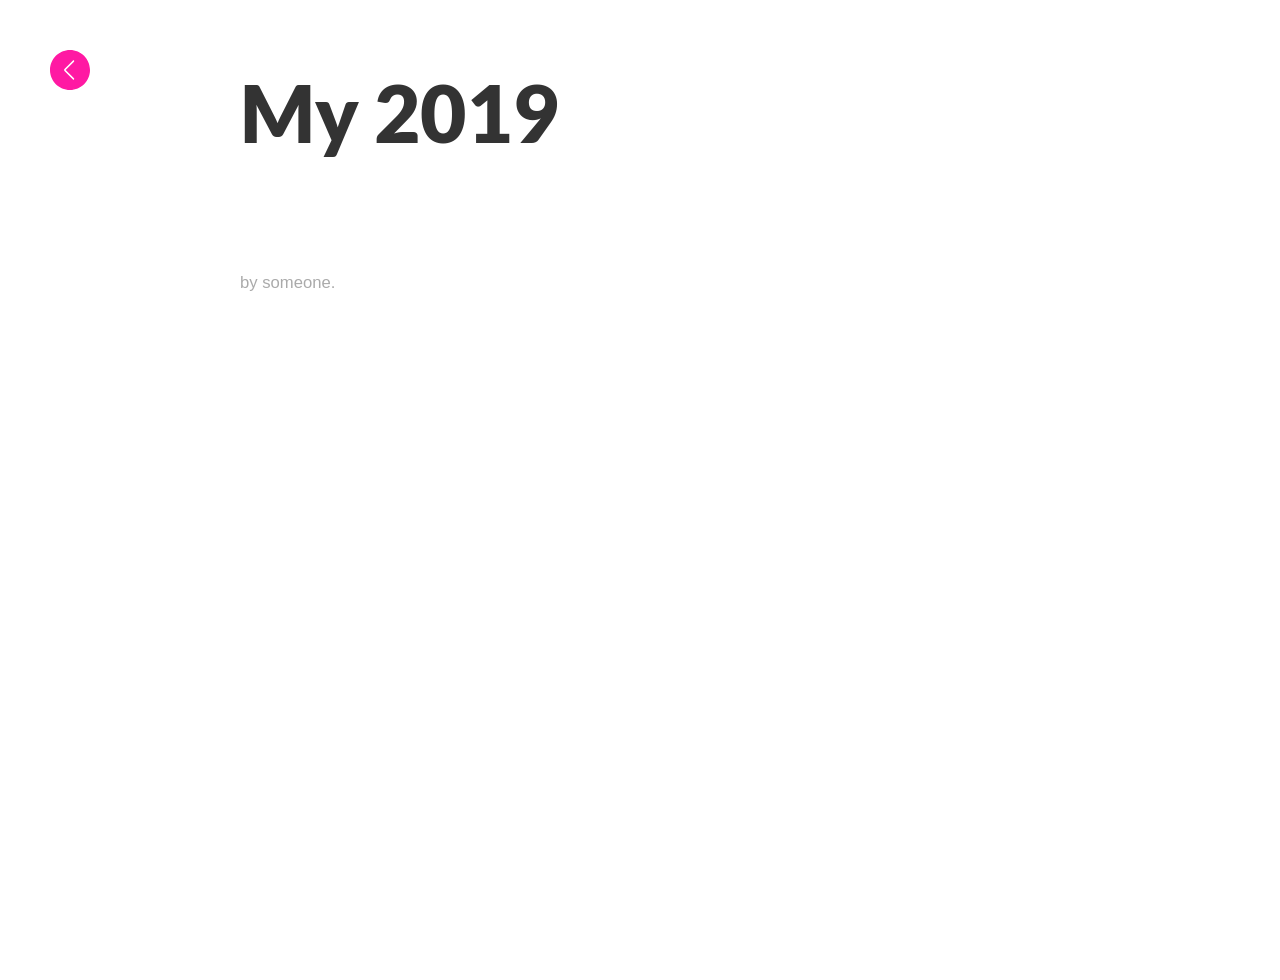
==== index.html @ af3c54cf "Tue Dec 25 19:59:23 PST 2018" ====
<!DOCTYPE html><html><head><meta charset="utf-8"><meta name="viewport" content="width=device-width, initial-scale=1"><title>My 2019</title><link rel="stylesheet" href="/css/main.css"><title>My 2019</title><meta property="og:title" content="My 2019" /><meta property="og:locale" content="en_US" /><meta property="og:site_name" content="My 2019" /><script type="application/ld+json"> {"name":"My 2019","description":null,"author":null,"@type":"WebSite","url":"/","publisher":null,"image":null,"headline":"My 2019","dateModified":null,"datePublished":null,"sameAs":null,"mainEntityOfPage":null,"@context":"http://schema.org"}</script></head><body style="background-color: rgb(255, 255, 255)"><script async src="/js/theme.min.js"></script><header> <a href="/"><div class="home"></div></a></header><main> <article><h1 class="headline">My 2019</h1><div class="article-list"></div></article></main><footer><p class="copy"><small>by someone.</small></p></footer></body></html>
---- css/main.css ----
html,body{height:100%}body{max-width:800px;font-family:"Helvetica Neue",sans-serif;margin:0 auto;line-height:1.7;font-size:20px;color:#333;padding:2em 1em;text-rendering:optimizeLegibility;height:100%}@media screen and (max-width: 600px){body{max-width:100%;padding:1em}}h1,h2,h3,h4,h5,h6{font-family:"Lato", "Helvetica Neue", Helvetica, sans-serif;font-weight:bold;line-height:1.8;margin:0;text-transform:capitalize}a{color:#f09;text-decoration:none}a:hover{color:#333}p a{color:#333;text-decoration:none;background:-webkit-linear-gradient(transparent 90%, #ff33ad 10%);background:-moz-linear-gradient(transparent 90%, #ff33ad 10%);background:linear-gradient(transparent 90%, #ff33ad 10%);-webkit-box-shadow:inset 0 0 0 0 #ff33ad;box-shadow:inset 0 0 0 0 #ff33ad;-webkit-transition:box-shadow ease 1s;-moz-transition:box-shadow ease 1s;transition:box-shadow ease 1s}p a:hover{color:#fff;-webkit-box-shadow:inset 0 -100px 0 0 #ff33ad;box-shadow:inset 0 -100px 0 0 #ff33ad}figure{margin:0}img{max-width:100%}pre,code{overflow:auto;font-size:14px;border-radius:3px;border:1px solid #f09}pre>code,code>code{border:none}pre{padding:1em}code{padding:0.1em}blockquote{border-left:2px solid #f09;padding-left:1em;font-family:Georgia,Times,Times New Roman,serif;font-size:18px;font-style:italic}.headline,.post-headline{font-size:2em;margin-bottom:0.5em}@media screen and (max-width: 600px){.headline,.post-headline{font-size:2em}}.headline{font-size:4em}.home{background-image:url(../images/left-arrow.svg);background-repeat:no-repeat;height:40px;width:40px;opacity:0.9;position:fixed;top:50px;left:50px}.home:hover{opacity:1}@media screen and (max-width: 1000px){.home{top:90%;left:90%;height:30px;width:30px;opacity:0.6}}.article-list{margin:1em 0}.video{width:100%;height:360px}@media screen and (max-width: 1000px){.video{height:300px}}@media screen and (max-width: 600px){.video{height:180px}}#markdown-toc::before{content:"Contents";font-weight:bold}#markdown-toc ul{list-style:decimal}#markdown-toc{border:1px solid #f09;padding:1.5em;list-style:decimal;display:inline-block}.theme{cursor:pointer}footer{position:relative;top:2em}.links a{margin-right:1em}.copy{color:#aaa}.divider{margin:1em 0}@font-face{font-family:'Lato';font-style:normal;font-weight:900;src:local("Lato Black"),local("Lato-Black"),url(fonts/R4a6fty3waPci7C44H8AjvY6323mHUZFJMgTvxaG2iE.woff2) format("woff2");unicode-range:U+0100-024F,U+1E00-1EFF,U+20A0-20AB,U+20AD-20CF,U+2C60-2C7F,U+A720-A7FF}@font-face{font-family:'Lato';font-style:normal;font-weight:900;src:local("Lato Black"),local("Lato-Black"),url(fonts/tI4j516nok_GrVf4dhunkg.woff2) format("woff2");unicode-range:U+0000-00FF,U+0131,U+0152-0153,U+02C6,U+02DA,U+02DC,U+2000-206F,U+2074,U+20AC,U+2212,U+2215}@font-face{font-family:'Work Sans';font-style:normal;font-weight:400;src:local("Work Sans"),local("WorkSans-Regular"),url(fonts/WB2LNay3rHMH1zU8UJnUHBJtnKITppOI_IvcXXDNrsc.woff2) format("woff2");unicode-range:U+0100-024F,U+1E00-1EFF,U+20A0-20AB,U+20AD-20CF,U+2C60-2C7F,U+A720-A7FF}@font-face{font-family:'Work Sans';font-style:normal;font-weight:400;src:local("Work Sans"),local("WorkSans-Regular"),url(fonts/ElUAY9q6T0Ayx4zWzW63VFtXRa8TVwTICgirnJhmVJw.woff2) format("woff2");unicode-range:U+0000-00FF,U+0131,U+0152-0153,U+02C6,U+02DA,U+02DC,U+2000-206F,U+2074,U+20AC,U+2212,U+2215}
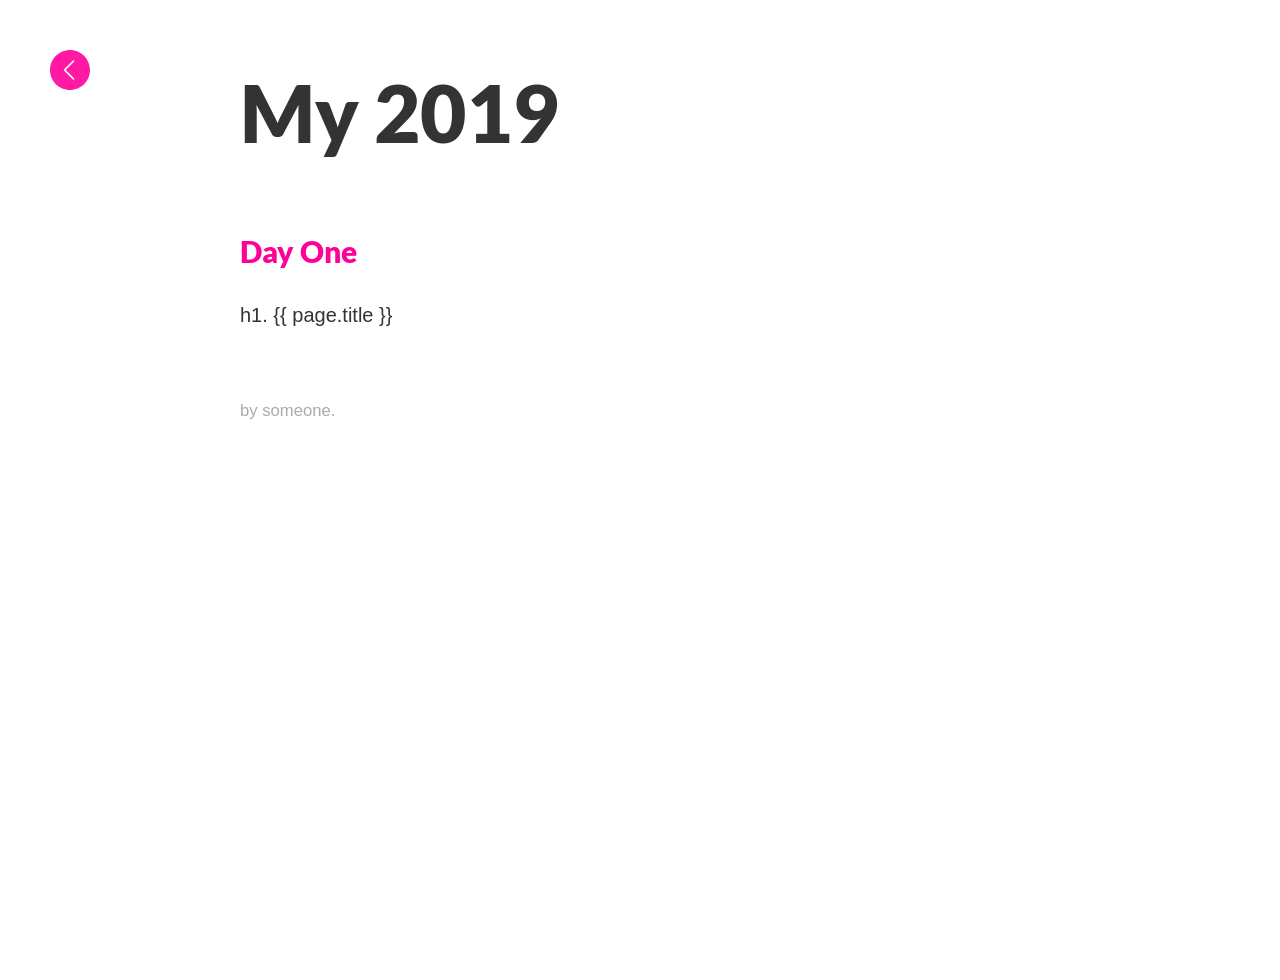
==== commit 143dbc8f: "Tue Dec 25 20:08:29 PST 2018" ====
--- a/index.html
+++ b/index.html
@@ -1 +1 @@
-<!DOCTYPE html><html><head><meta charset="utf-8"><meta name="viewport" content="width=device-width, initial-scale=1"><title>My 2019</title><link rel="stylesheet" href="/css/main.css"><title>My 2019</title><meta property="og:title" content="My 2019" /><meta property="og:locale" content="en_US" /><meta property="og:site_name" content="My 2019" /><script type="application/ld+json"> {"name":"My 2019","description":null,"author":null,"@type":"WebSite","url":"/","publisher":null,"image":null,"headline":"My 2019","dateModified":null,"datePublished":null,"sameAs":null,"mainEntityOfPage":null,"@context":"http://schema.org"}</script></head><body style="background-color: rgb(255, 255, 255)"><script async src="/js/theme.min.js"></script><header> <a href="/"><div class="home"></div></a></header><main> <article><h1 class="headline">My 2019</h1><div class="article-list"></div></article></main><footer><p class="copy"><small>by someone.</small></p></footer></body></html>
+<!DOCTYPE html><html><head><meta charset="utf-8"><meta name="viewport" content="width=device-width, initial-scale=1"><title>My 2019</title><link rel="stylesheet" href="/css/main.css"><title>My 2019</title><meta property="og:title" content="My 2019" /><meta property="og:locale" content="en_US" /><meta property="og:site_name" content="My 2019" /><script type="application/ld+json"> {"name":"My 2019","description":null,"author":null,"@type":"WebSite","url":"/","publisher":null,"image":null,"headline":"My 2019","dateModified":null,"datePublished":null,"sameAs":null,"mainEntityOfPage":null,"@context":"http://schema.org"}</script></head><body style="background-color: rgb(255, 255, 255)"><script async src="/js/theme.min.js"></script><header> <a href="/"><div class="home"></div></a></header><main> <article><h1 class="headline">My 2019</h1><div class="article-list"><h2><a href="/2018/12/25/day-one.html">Day One</a></h2><p>h1. {{ page.title }}</p></div></article></main><footer><p class="copy"><small>by someone.</small></p></footer></body></html>
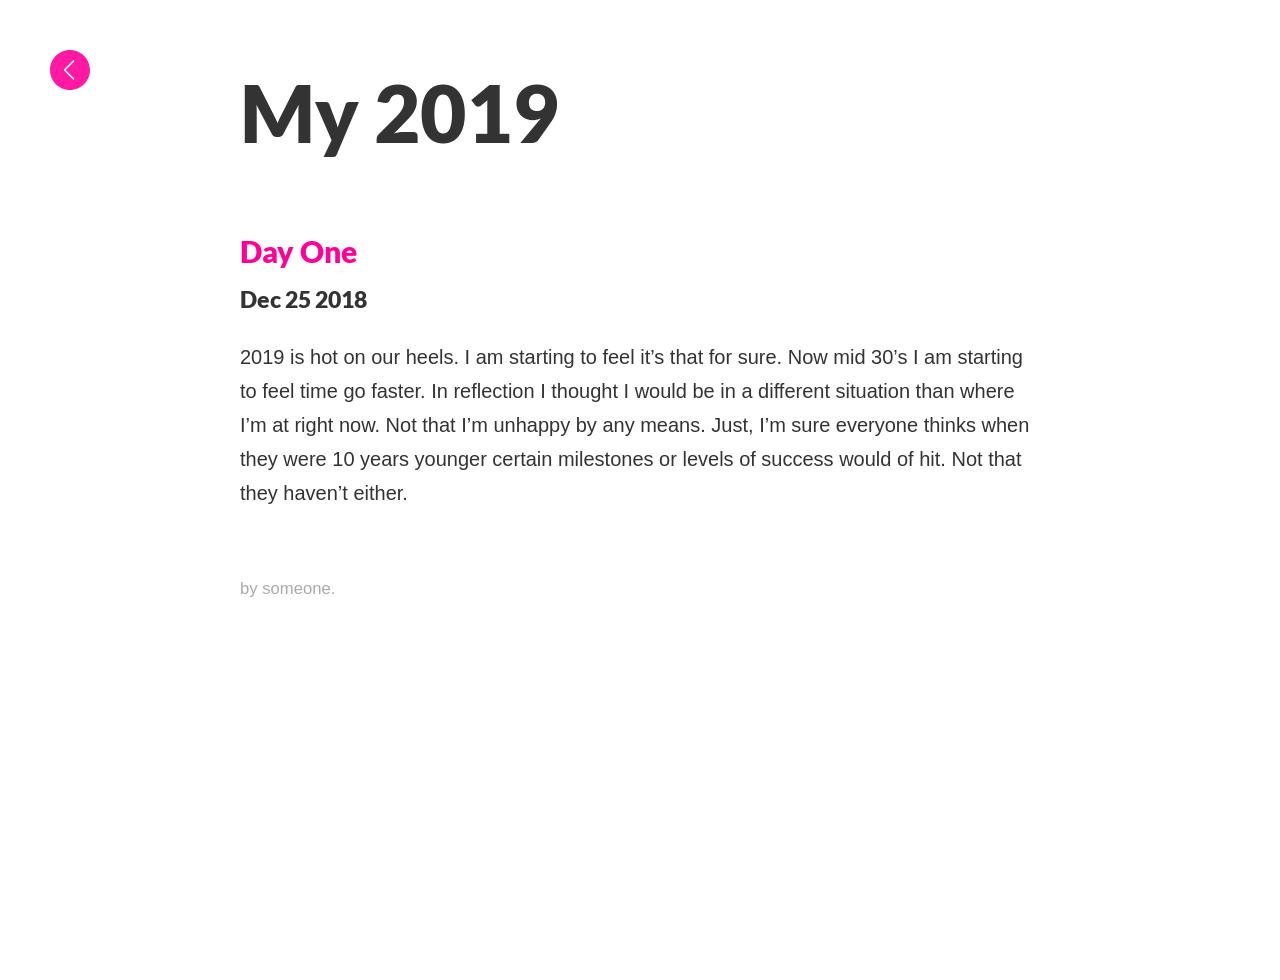
==== commit 1281b060: "Tue Dec 25 20:48:27 PST 2018" ====
--- a/index.html
+++ b/index.html
@@ -1 +1 @@
-<!DOCTYPE html><html><head><meta charset="utf-8"><meta name="viewport" content="width=device-width, initial-scale=1"><title>My 2019</title><link rel="stylesheet" href="/css/main.css"><title>My 2019</title><meta property="og:title" content="My 2019" /><meta property="og:locale" content="en_US" /><meta property="og:site_name" content="My 2019" /><script type="application/ld+json"> {"name":"My 2019","description":null,"author":null,"@type":"WebSite","url":"/","publisher":null,"image":null,"headline":"My 2019","dateModified":null,"datePublished":null,"sameAs":null,"mainEntityOfPage":null,"@context":"http://schema.org"}</script></head><body style="background-color: rgb(255, 255, 255)"><script async src="/js/theme.min.js"></script><header> <a href="/"><div class="home"></div></a></header><main> <article><h1 class="headline">My 2019</h1><div class="article-list"><h2><a href="/2018/12/25/day-one.html">Day One</a></h2><p>h1. {{ page.title }}</p></div></article></main><footer><p class="copy"><small>by someone.</small></p></footer></body></html>
+<!DOCTYPE html><html><head><meta charset="utf-8"><meta name="viewport" content="width=device-width, initial-scale=1"><title>My 2019</title><link rel="stylesheet" href="/css/main.css"><title>My 2019</title><meta name="generator" content="Jekyll v3.8.3" /><meta property="og:title" content="My 2019" /><meta property="og:locale" content="en_US" /><meta property="og:site_name" content="My 2019" /><script type="application/ld+json"> {"headline":"My 2019","url":"/","name":"My 2019","@type":"WebSite","@context":"http://schema.org"}</script></head><body style="background-color: rgb(255, 255, 255)"><script async src="/js/theme.min.js"></script><header> <a href="/"><div class="home"></div></a></header><main> <article><h1 class="headline">My 2019</h1><div class="article-list"><h2><a href="/2018/12/25/day-one.html">Day One</a></h2><h3>Dec 25 2018</h3><p>2019 is hot on our heels. I am starting to feel it’s that for sure. Now mid 30’s I am starting to feel time go faster. In reflection I thought I would be in a different situation than where I’m at right now. Not that I’m unhappy by any means. Just, I’m sure everyone thinks when they were 10 years younger certain milestones or levels of success would of hit. Not that they haven’t either.</p></div></article></main><footer><p class="copy"><small>by someone.</small></p></footer></body></html>
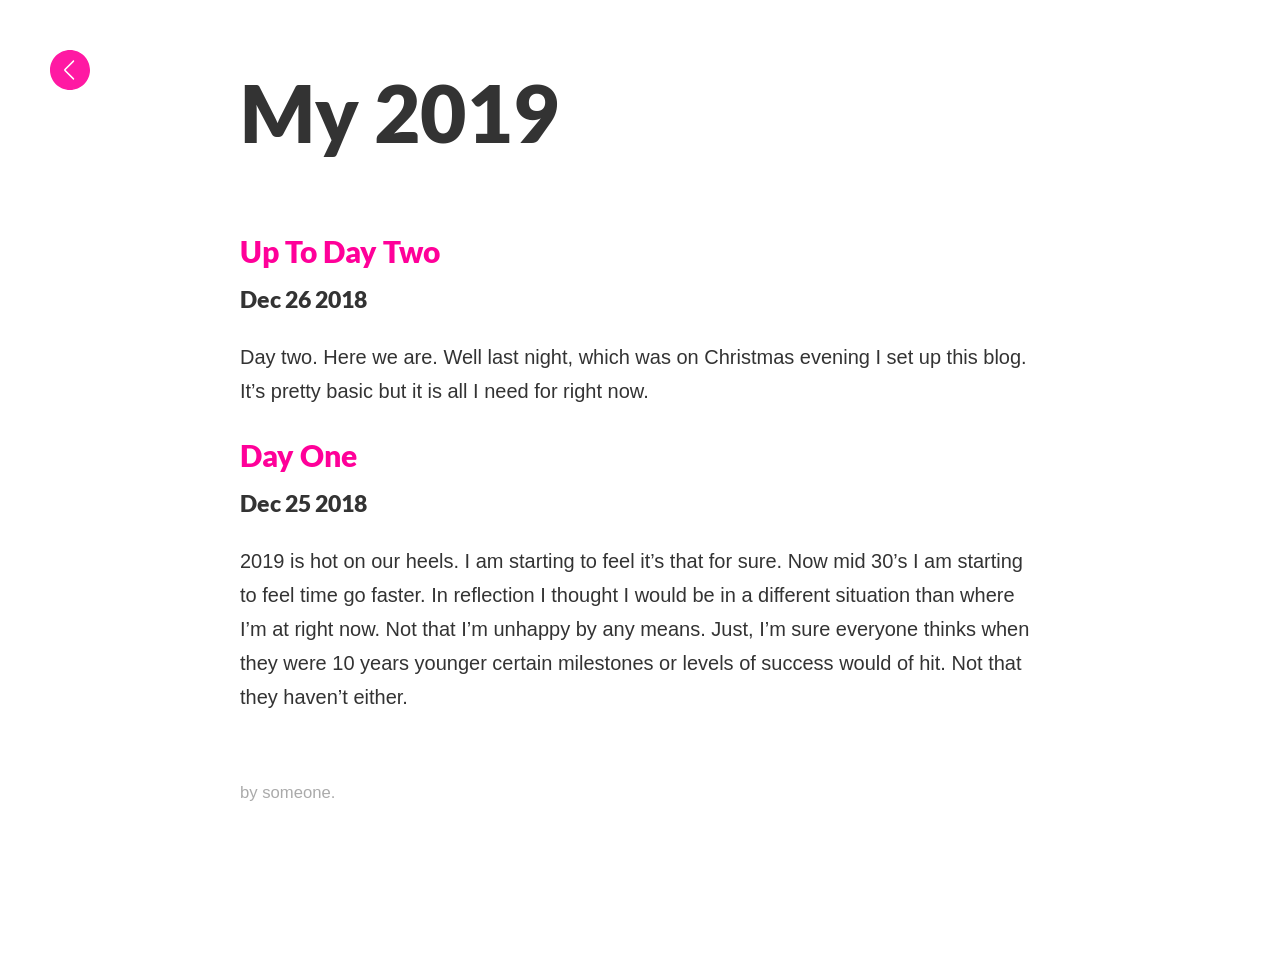
==== commit 67d5fa26: "Wed Dec 26 19:55:27 PST 2018" ====
--- a/index.html
+++ b/index.html
@@ -1 +1 @@
-<!DOCTYPE html><html><head><meta charset="utf-8"><meta name="viewport" content="width=device-width, initial-scale=1"><title>My 2019</title><link rel="stylesheet" href="/css/main.css"><title>My 2019</title><meta name="generator" content="Jekyll v3.8.3" /><meta property="og:title" content="My 2019" /><meta property="og:locale" content="en_US" /><meta property="og:site_name" content="My 2019" /><script type="application/ld+json"> {"headline":"My 2019","url":"/","name":"My 2019","@type":"WebSite","@context":"http://schema.org"}</script></head><body style="background-color: rgb(255, 255, 255)"><script async src="/js/theme.min.js"></script><header> <a href="/"><div class="home"></div></a></header><main> <article><h1 class="headline">My 2019</h1><div class="article-list"><h2><a href="/2018/12/25/day-one.html">Day One</a></h2><h3>Dec 25 2018</h3><p>2019 is hot on our heels. I am starting to feel it’s that for sure. Now mid 30’s I am starting to feel time go faster. In reflection I thought I would be in a different situation than where I’m at right now. Not that I’m unhappy by any means. Just, I’m sure everyone thinks when they were 10 years younger certain milestones or levels of success would of hit. Not that they haven’t either.</p></div></article></main><footer><p class="copy"><small>by someone.</small></p></footer></body></html>
+<!DOCTYPE html><html><head><meta charset="utf-8"><meta name="viewport" content="width=device-width, initial-scale=1"><title>My 2019</title><link rel="stylesheet" href="/css/main.css"><title>My 2019</title><meta property="og:title" content="My 2019" /><meta property="og:locale" content="en_US" /><meta property="og:site_name" content="My 2019" /><script type="application/ld+json"> {"name":"My 2019","description":null,"author":null,"@type":"WebSite","url":"/","publisher":null,"image":null,"headline":"My 2019","dateModified":null,"datePublished":null,"sameAs":null,"mainEntityOfPage":null,"@context":"http://schema.org"}</script></head><body style="background-color: rgb(255, 255, 255)"><script async src="/js/theme.min.js"></script><header> <a href="/"><div class="home"></div></a></header><main> <article><h1 class="headline">My 2019</h1><div class="article-list"><h2><a href="/2018/12/26/up-to-day-two.html">Up to day two</a></h2><h3>Dec 26 2018</h3><p>Day two. Here we are. Well last night, which was on Christmas evening I set up this blog. It’s pretty basic but it is all I need for right now.</p><h2><a href="/2018/12/25/day-one.html">Day One</a></h2><h3>Dec 25 2018</h3><p>2019 is hot on our heels. I am starting to feel it’s that for sure. Now mid 30’s I am starting to feel time go faster. In reflection I thought I would be in a different situation than where I’m at right now. Not that I’m unhappy by any means. Just, I’m sure everyone thinks when they were 10 years younger certain milestones or levels of success would of hit. Not that they haven’t either.</p></div></article></main><footer><p class="copy"><small>by someone.</small></p></footer></body></html>
